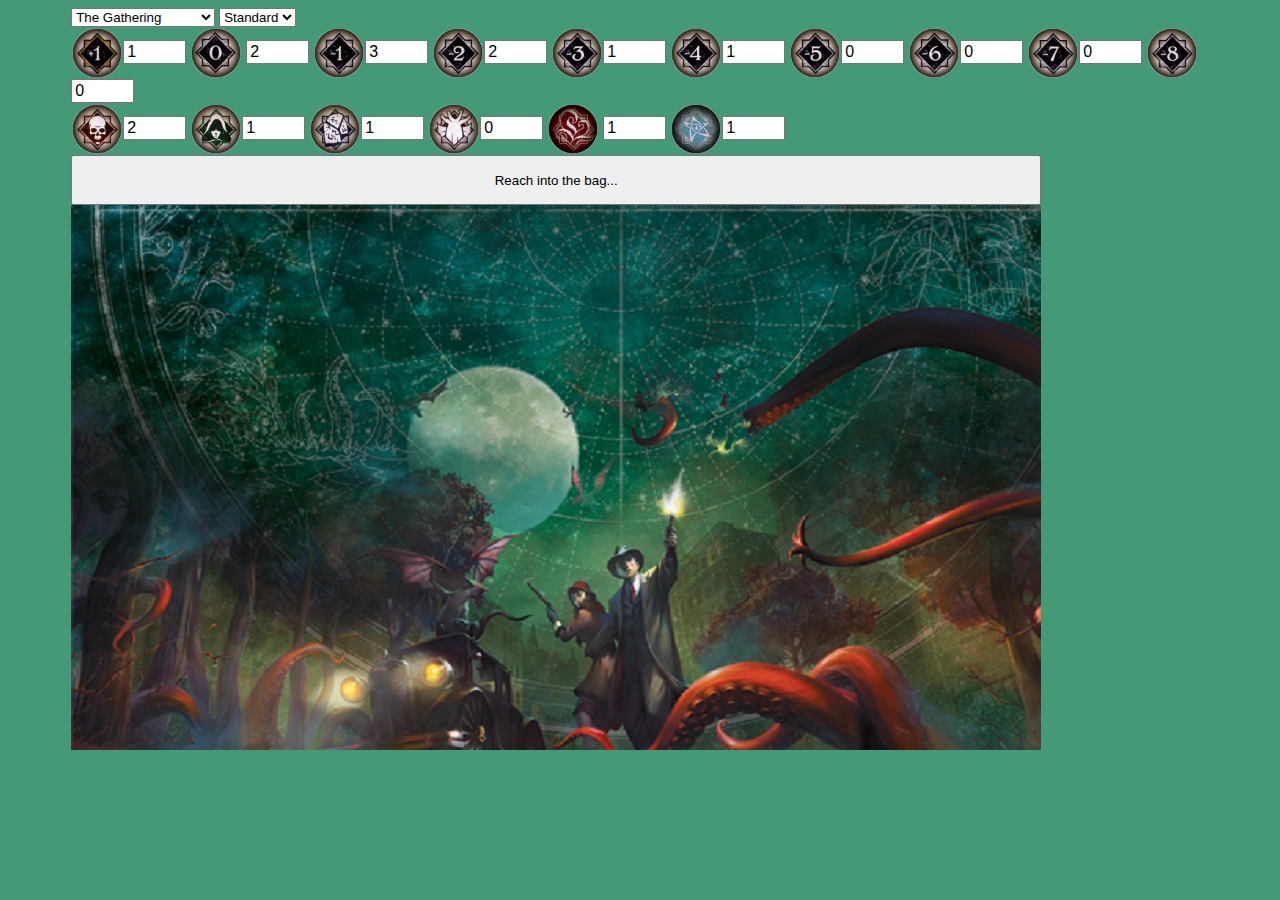
==== Chaos_Bag/index.html @ f3879f34 "Rename Chaos_Bag.html to index.html" ====
<!DOCTYPE html
PUBLIC "-//W3C//DTD XHTML 1.0 Transitional//EN"
"http://www.w3.org/TR/chtml1/DTD/xhtml-transitional.dtd">
<html xmlns="http://www.w3.org/1999/xhtml">
<head>
<title>Arkham Horror LCG: Chaos Bag</title>
<link rel="stylesheet" type="text/css" href="style.css" />
<script src="script.js" type = "text/javascript"></script>

</head>

<body onload="SwitchScenario()">
<div id="main">
<div id="ScenarioSelector">
<select id="scenario" onchange="SwitchScenario()">
	<option value='The Gathering'>The Gathering</option>
	<option value='The Midnight Masks'>The Midnight Masks</option>
	<option value='The Devourer Below'>The Devourer Below</option>
</select>
<select id="difficulty" onchange="SwitchScenario()">
	<option value="Easy">Easy</option>
	<option value="Standard" selected>Standard</option>
	<option value="Hard">Hard</option>
	<option value="Expert">Expert</option>
</select>
</div>
<form id="BagContents">
<img src="Images/+1.png" alt="+1" /><input type="number" name="+1" value="2" min="0" max="10" />
<img src="Images/0.png" alt="0" /> <input type="number" name="0" value="3" min="0" max="10" />
<img src="Images/-1.png" alt="-1" /><input type="number" name="-1" value="3" min="0" max="10" />
<img src="Images/-2.png" alt="-2" /><input type="number" name="-2" value="2" min="0" max="10" />
<img src="Images/-3.png" alt="-3" /><input type="number" name="-3" value="0" min="0" max="10" />
<img src="Images/-4.png" alt="-4" /><input type="number" name="-4" value="0" min="0" max="10" />
<img src="Images/-5.png" alt="-5" /><input type="number" name="-5" value="0" min="0" max="10" />
<img src="Images/-6.png" alt="-6" /><input type="number" name="-6" value="0" min="0" max="10" />
<img src="Images/-7.png" alt="-7" /><input type="number" name="-7" value="0" min="0" max="10" />
<img src="Images/-8.png" alt="-8" /><input type="number" name="-8" value="0" min="0" max="10" />
<br />
<img src="Images/skull.png" alt="Skull" /><input type="number" name="skull" value="2" min="0" max="10" />
<img src="Images/cultist.png" alt="Cultist" /><input type="number" name="cultist" value="1" min="0" max="10" />
<img src="Images/gravestone.png" alt="Gravestone" /><input type="number" name="gravestone" value="1" min="0" max="10" />
<img src="Images/elderone.png" alt="Elder One" /><input type="number" name="elderone" value="0" min="0" max="10" />
<img src="Images/fail.png" alt="AutoFail" /> <input type="number" name="fail" value="1" min="0" max="10" />
<img src="Images/eldersign.png" alt="Elder Sign" /><input type="number" name="eldersign" value="1" min="0" max="10" />




</form>
<button id="reset" onclick="SetUpBag()">Reach into the bag...</button>
<div id="TokenDisplay">
</div>
</div>
</body>

</html>
---- Chaos_Bag/style.css ----
body{
	background-color:#449977;
}
#main{
	width:90%;
	margin-left:auto;
	margin-right:auto;
}
img{
	vertical-align:middle;
}
#BagContents img{
	width:50px;
	padding:1px;
}
#TokenDisplay{
	background-image:url("Images/playmat.png");
	width:970px;
	height:545px;
}

.token{
	padding:10px;
	width:10%;
}

input{
	font-size:medium;
}

button{
	height:50px;
	width:970px;
}
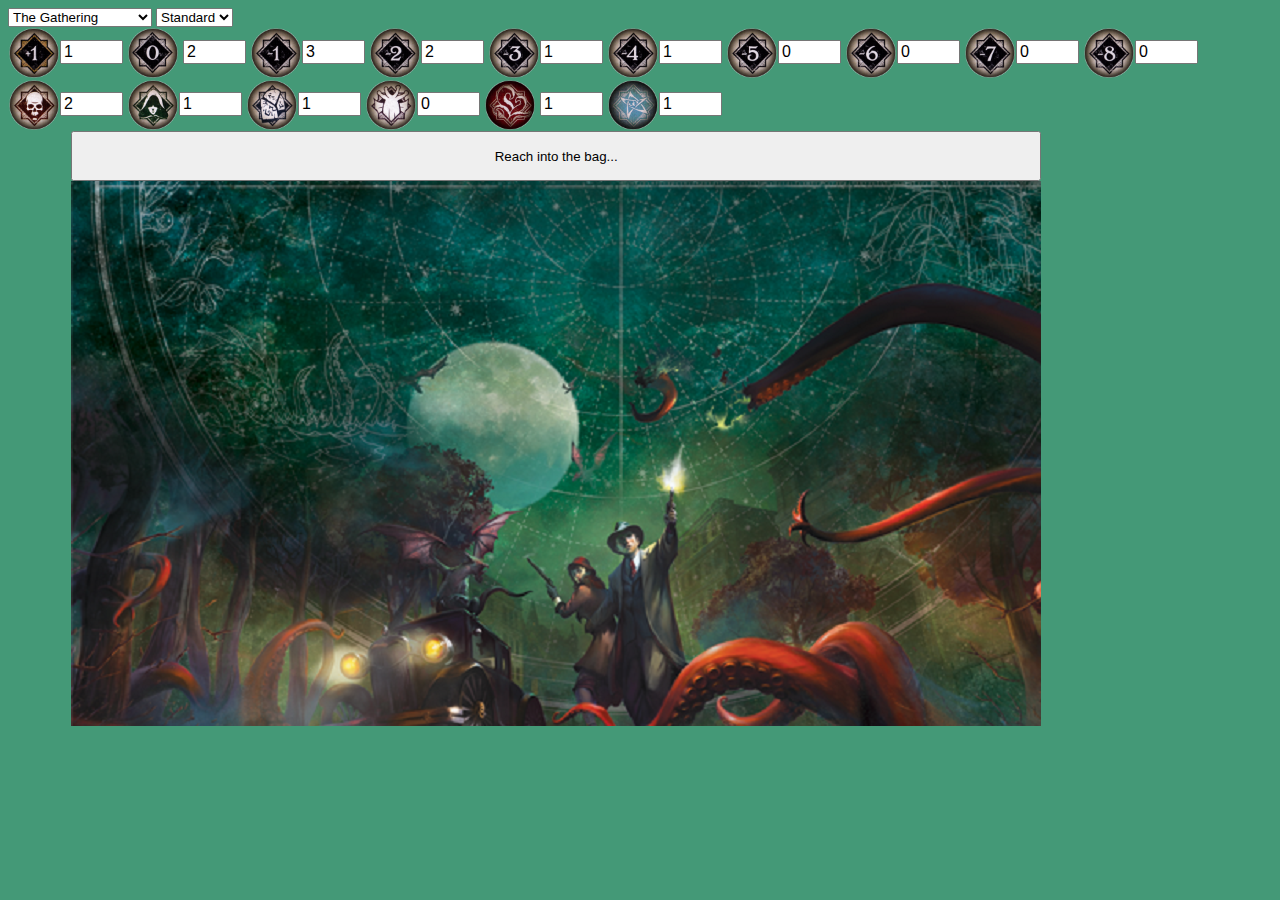
==== commit 73453204: "Divs added" ====
--- a/Chaos_Bag/index.html
+++ b/Chaos_Bag/index.html
@@ -10,46 +10,44 @@
 </head>
 
 <body onload="SwitchScenario()">
+<div id="SettingsPanel">
+	<div id="ScenarioSelector">
+		<select id="scenario" onchange="SwitchScenario()">
+			<option value='The Gathering'>The Gathering</option>
+			<option value='The Midnight Masks'>The Midnight Masks</option>
+			<option value='The Devourer Below'>The Devourer Below</option>
+		</select>
+		<select id="difficulty" onchange="SwitchScenario()">
+			<option value="Easy">Easy</option>
+			<option value="Standard" selected>Standard</option>
+			<option value="Hard">Hard</option>
+			<option value="Expert">Expert</option>
+		</select>
+	</div> <!--Scenario Selector End-->
+	<form id="BagContents">
+		<img src="Images/+1.png" alt="+1" /><input type="number" name="+1" value="2" min="0" max="10" />
+		<img src="Images/0.png" alt="0" /> <input type="number" name="0" value="3" min="0" max="10" />
+		<img src="Images/-1.png" alt="-1" /><input type="number" name="-1" value="3" min="0" max="10" />
+		<img src="Images/-2.png" alt="-2" /><input type="number" name="-2" value="2" min="0" max="10" />
+		<img src="Images/-3.png" alt="-3" /><input type="number" name="-3" value="0" min="0" max="10" />
+		<img src="Images/-4.png" alt="-4" /><input type="number" name="-4" value="0" min="0" max="10" />
+		<img src="Images/-5.png" alt="-5" /><input type="number" name="-5" value="0" min="0" max="10" />
+		<img src="Images/-6.png" alt="-6" /><input type="number" name="-6" value="0" min="0" max="10" />
+		<img src="Images/-7.png" alt="-7" /><input type="number" name="-7" value="0" min="0" max="10" />
+		<img src="Images/-8.png" alt="-8" /><input type="number" name="-8" value="0" min="0" max="10" />
+		<br />
+		<img src="Images/skull.png" alt="Skull" /><input type="number" name="skull" value="2" min="0" max="10" />
+		<img src="Images/cultist.png" alt="Cultist" /><input type="number" name="cultist" value="1" min="0" max="10" />
+		<img src="Images/gravestone.png" alt="Gravestone" /><input type="number" name="gravestone" value="1" min="0" max="10" />
+		<img src="Images/elderone.png" alt="Elder One" /><input type="number" name="elderone" value="0" min="0" max="10" />
+		<img src="Images/fail.png" alt="AutoFail" /> <input type="number" name="fail" value="1" min="0" max="10" />
+		<img src="Images/eldersign.png" alt="Elder Sign" /><input type="number" name="eldersign" value="1" min="0" max="10" />
+	</form>
+</div><!--Settings Panel End-->
 <div id="main">
-<div id="ScenarioSelector">
-<select id="scenario" onchange="SwitchScenario()">
-	<option value='The Gathering'>The Gathering</option>
-	<option value='The Midnight Masks'>The Midnight Masks</option>
-	<option value='The Devourer Below'>The Devourer Below</option>
-</select>
-<select id="difficulty" onchange="SwitchScenario()">
-	<option value="Easy">Easy</option>
-	<option value="Standard" selected>Standard</option>
-	<option value="Hard">Hard</option>
-	<option value="Expert">Expert</option>
-</select>
-</div>
-<form id="BagContents">
-<img src="Images/+1.png" alt="+1" /><input type="number" name="+1" value="2" min="0" max="10" />
-<img src="Images/0.png" alt="0" /> <input type="number" name="0" value="3" min="0" max="10" />
-<img src="Images/-1.png" alt="-1" /><input type="number" name="-1" value="3" min="0" max="10" />
-<img src="Images/-2.png" alt="-2" /><input type="number" name="-2" value="2" min="0" max="10" />
-<img src="Images/-3.png" alt="-3" /><input type="number" name="-3" value="0" min="0" max="10" />
-<img src="Images/-4.png" alt="-4" /><input type="number" name="-4" value="0" min="0" max="10" />
-<img src="Images/-5.png" alt="-5" /><input type="number" name="-5" value="0" min="0" max="10" />
-<img src="Images/-6.png" alt="-6" /><input type="number" name="-6" value="0" min="0" max="10" />
-<img src="Images/-7.png" alt="-7" /><input type="number" name="-7" value="0" min="0" max="10" />
-<img src="Images/-8.png" alt="-8" /><input type="number" name="-8" value="0" min="0" max="10" />
-<br />
-<img src="Images/skull.png" alt="Skull" /><input type="number" name="skull" value="2" min="0" max="10" />
-<img src="Images/cultist.png" alt="Cultist" /><input type="number" name="cultist" value="1" min="0" max="10" />
-<img src="Images/gravestone.png" alt="Gravestone" /><input type="number" name="gravestone" value="1" min="0" max="10" />
-<img src="Images/elderone.png" alt="Elder One" /><input type="number" name="elderone" value="0" min="0" max="10" />
-<img src="Images/fail.png" alt="AutoFail" /> <input type="number" name="fail" value="1" min="0" max="10" />
-<img src="Images/eldersign.png" alt="Elder Sign" /><input type="number" name="eldersign" value="1" min="0" max="10" />
-
-
-
-
-</form>
-<button id="reset" onclick="SetUpBag()">Reach into the bag...</button>
-<div id="TokenDisplay">
-</div>
+	<button id="reset" onclick="SetUpBag()">Reach into the bag...</button>
+	<div id="TokenDisplay">
+	</div>
 </div>
 </body>
 
